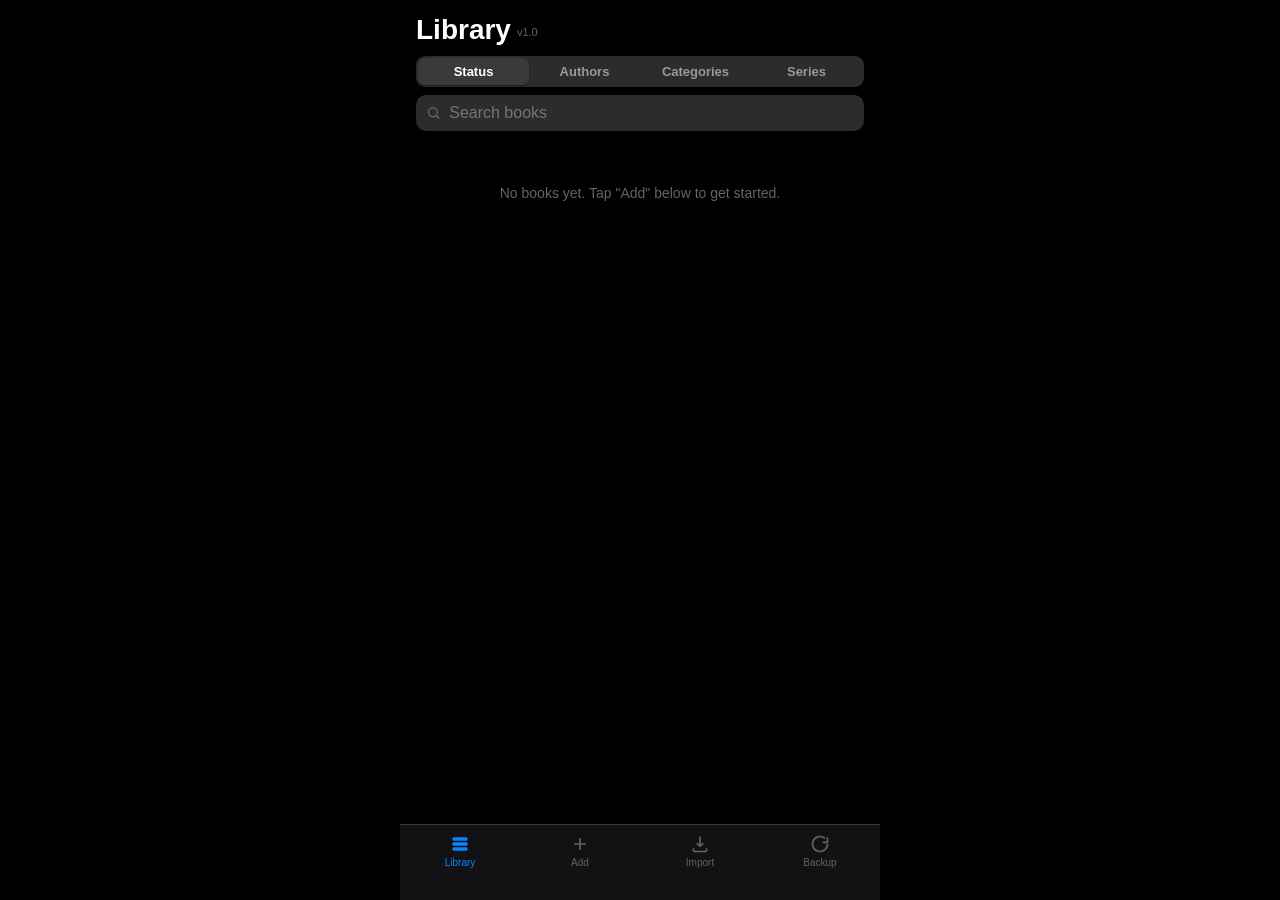
==== mybooks/index.html @ 11c5af47 "Add files via upload v1.0 - Added version labeling" ====
<!DOCTYPE html>
<html lang="en">
<head>
<meta charset="UTF-8">
<meta name="viewport" content="width=device-width, initial-scale=1, maximum-scale=1">
<title>Book Library</title>
<link rel="stylesheet" href="style.css">
</head>
<body>
<div id="app">

  <!-- ===================== LIST VIEW ===================== -->
  <div id="listView" class="view">
    <div class="navbar">
      <div class="navbar-title-row" id="libraryMainNav">
        <h1><span id="libraryTitle">Library</span><span class="version-label" id="libraryVersion"></span></h1>
      </div>
      <div class="navbar-title-row" id="libraryDrilldownNav" style="display:none;">
        <button class="nav-back" id="libraryDrilldownBackBtn">‹ Back</button>
        <span class="nav-title" id="libraryDrilldownTitle"></span>
      </div>
      <div class="segmented" id="librarySegmented">
        <button class="segment active" data-mode="status">Status</button>
        <button class="segment" data-mode="authors">Authors</button>
        <button class="segment" data-mode="categories">Categories</button>
        <button class="segment" data-mode="series">Series</button>
      </div>
      <div class="searchbar" id="librarySearchBar">
        <svg width="16" height="16" viewBox="0 0 24 24" fill="none" stroke="#6C6C70" stroke-width="2"><circle cx="11" cy="11" r="7"/><line x1="21" y1="21" x2="16.65" y2="16.65"/></svg>
        <input id="searchInput" type="text" placeholder="Search books">
      </div>
    </div>
    <div id="listContent"></div>
  </div>

  <!-- ===================== DETAIL VIEW ===================== -->
  <div id="detailView" class="view">
    <div class="navbar">
      <div class="navbar-title-row" id="viewNavRow">
        <button class="nav-back" id="detailBackBtn">‹ Library</button>
        <button class="nav-icon-btn" id="editEnterBtn">Edit</button>
      </div>
      <div class="navbar-title-row" id="editNavRow" style="display:none;">
        <button class="nav-cancel" id="editCancelBtn">Cancel</button>
        <span class="nav-title">Edit Book</span>
        <button class="nav-done" id="editDoneBtn">Done</button>
      </div>
      <div class="navbar-title-row" id="previewNavRow" style="display:none;">
        <button class="nav-back" id="previewBackBtn">‹ Matches</button>
        <button class="nav-done" id="previewAddBtn">Add</button>
      </div>
      <div class="navbar-title-row" id="refreshMatchesNavRow" style="display:none;">
        <button class="nav-cancel" id="refreshMatchesCancelBtn">Cancel</button>
        <span class="nav-title">Choose a Match</span>
        <span style="width:52px;"></span>
      </div>
    </div>

    <div id="viewMode">
      <div class="detail-hero" id="detailHero"></div>
      <div class="field-group" id="detailFields"></div>

      <div class="group-label">Synopsis</div>
      <div class="field-group"><div class="synopsis-box" id="detailSynopsis"></div></div>

      <div id="detailNotesGroup">
        <div class="group-label">Notes</div>
        <div class="field-group"><div class="notes-box" id="detailNotes"></div></div>
      </div>

      <div class="field-group" id="detailActionsGroup">
        <button class="action-row" id="markReadBtn">Mark as Read</button>
        <button class="action-row" id="refreshOnlineBtn">Refresh from Online Sources</button>
        <button class="action-row destructive" id="deleteBookBtn">Delete Book</button>
      </div>
    </div>

    <div id="refreshMatchesList" class="field-group" style="display:none;"></div>

    <div id="editModeBlock" style="display:none;">
      <div class="detail-hero">
        <div class="detail-cover editable" id="editCover" tabindex="0"></div>
        <div class="cover-edit-actions">
          <label class="cover-action-btn" for="editCoverFileInput">Upload Photo</label>
          <input type="file" id="editCoverFileInput" accept="image/*">
        </div>
      </div>

      <div class="group-label">Title &amp; Author</div>
      <div class="field-group">
        <div class="field-row editing"><span class="field-label">Title</span><input class="field-input" id="editTitle" type="text"></div>
        <div class="field-row editing"><span class="field-label">Author</span><input class="field-input" id="editAuthor" type="text"></div>
      </div>

      <div class="group-label">Details</div>
      <div class="field-group">
        <div class="field-row editing"><span class="field-label">Series</span><input class="field-input" id="editSeries" type="text"></div>
        <div class="field-row editing"><span class="field-label">Series #</span><input class="field-input" id="editSeriesNumber" type="number"></div>
        <div class="field-row editing"><span class="field-label">Category</span><select class="field-select" id="editCategory"></select></div>
        <div class="field-row editing"><span class="field-label">Status</span><select class="field-select" id="editStatus"></select></div>
        <div class="field-row editing"><span class="field-label">Rating</span><select class="field-select" id="editRating"></select></div>
        <div class="field-row editing"><span class="field-label">Source</span><select class="field-select" id="editSource"></select></div>
      </div>

      <div class="group-label">Synopsis</div>
      <div class="field-group"><textarea class="synopsis-input" id="editSynopsis"></textarea></div>

      <div class="group-label">Notes</div>
      <div class="field-group"><textarea class="notes-input" id="editNotes"></textarea></div>
    </div>
  </div>

  <!-- ===================== ADD BOOK VIEW ===================== -->
  <div id="addView" class="view">
    <div class="navbar"><div class="navbar-title-row"><h1>Add Book</h1></div></div>

    <div class="field-group">
      <div class="field-row editing"><span class="field-label">Title</span><input class="field-input" id="addSearchTitle" type="text" placeholder="Optional"></div>
      <div class="field-row editing"><span class="field-label">Author</span><input class="field-input" id="addSearchAuthor" type="text" placeholder="Optional"></div>
    </div>
    <button class="big-button" id="addSearchBtn">Search for Matches</button>

    <div class="group-label">Matches</div>
    <div class="field-group" id="addMatchResults"></div>

    <button class="big-button secondary" id="addBlankBtn">Add Without a Match (Blank Entry)</button>
    <div class="section-note">Uses whatever Title/Author is entered above. You can fill in the rest of the details afterward.</div>
  </div>

  <!-- ===================== IMPORT VIEW ===================== -->
  <div id="importView" class="view">
    <div class="navbar"><div class="navbar-title-row"><h1>Import</h1></div></div>
    <div class="section-note">Import books from a CSV file (columns: title, author, status, synopsis, source, category, series, seriesNumber, rating, notes). Duplicate title+author pairs are skipped automatically.</div>
    <label class="big-button" for="csvFileInput" style="display:block; text-align:center;">Choose CSV File</label>
    <input type="file" id="csvFileInput" accept=".csv,text/csv">
    <div id="importRecap"></div>
  </div>

  <!-- ===================== BACKUP VIEW ===================== -->
  <div id="backupView" class="view">
    <div class="navbar"><div class="navbar-title-row"><h1>Backup</h1></div></div>
    <div class="section-note">Data is stored only in this browser. Back up regularly, especially before clearing browser data.</div>
    <button class="big-button" id="backupNowBtn">Backup Now (Download)</button>

    <div class="section-note" style="margin-top:16px;">Restoring replaces all current data with the contents of the chosen backup file.</div>
    <label class="big-button secondary" for="restoreFileInput" style="display:block; text-align:center;">Restore from Backup File</label>
    <input type="file" id="restoreFileInput" accept="application/json">
  </div>

  <!-- ===================== TAB BAR ===================== -->
  <div class="tabbar">
    <button class="tab active" id="tabLibrary">
      <svg width="20" height="20" viewBox="0 0 24 24" fill="currentColor"><rect x="3" y="4" width="18" height="4" rx="1"/><rect x="3" y="10" width="18" height="4" rx="1"/><rect x="3" y="16" width="18" height="4" rx="1"/></svg>
      Library
    </button>
    <button class="tab" id="tabAdd">
      <svg width="20" height="20" viewBox="0 0 24 24" fill="none" stroke="currentColor" stroke-width="2"><path d="M12 5v14M5 12h14"/></svg>
      Add
    </button>
    <button class="tab" id="tabImport">
      <svg width="20" height="20" viewBox="0 0 24 24" fill="none" stroke="currentColor" stroke-width="2"><path d="M12 3v12m0 0-4-4m4 4 4-4M4 17v2a2 2 0 0 0 2 2h12a2 2 0 0 0 2-2v-2"/></svg>
      Import
    </button>
    <button class="tab" id="tabBackup">
      <svg width="20" height="20" viewBox="0 0 24 24" fill="none" stroke="currentColor" stroke-width="2"><path d="M21 12a9 9 0 1 1-3-6.7M21 4v6h-6"/></svg>
      Backup
    </button>
  </div>

</div>

<script src="js/logic.js"></script>
<script src="js/db.js"></script>
<script src="js/api.js"></script>
<script src="js/csv.js"></script>
<script src="js/rating.js"></script>
<script src="js/app.js"></script>
</body>
</html>
---- mybooks/style.css ----
/* style.css — Book Library app
   iOS-inspired visual style (grouped lists, nav bar), adapted for the browser. */

:root {
  --bg: #000000;
  --card: #1C1C1E;
  --blue: #0A84FF;
  --red: #FF453A;
  --label: #FFFFFF;
  --secondary-label: #98989D;
  --tertiary-label: #636366;
  --separator: #38383A;
  --fill: #2C2C2E;              /* neutral control fill: segmented track, search bar, row press state */
  --fill-raised: #3A3A3C;       /* raised/selected state on top of --fill, e.g. active segment */
  --blue-tint: rgba(10, 132, 255, 0.22); /* blue-tinted background for status badges */
  --placeholder: #48484A;       /* cover placeholder while no image is set */
}

* { box-sizing: border-box; }

body {
  margin: 0;
  background: var(--bg);
  font-family: -apple-system, BlinkMacSystemFont, "SF Pro Text", "Helvetica Neue", Arial, sans-serif;
  color: var(--label);
}

#app {
  max-width: 480px;
  margin: 0 auto;
  min-height: 100vh;
  background: var(--bg);
  position: relative;
  padding-bottom: 90px; /* leave room for tab bar */
}

.view { display: none; }
.view.active { display: block; }

/* Nav bar */
.navbar {
  padding: 10px 16px 10px;
  background: var(--bg);
  position: sticky;
  top: 0;
  z-index: 10;
}
.navbar-title-row {
  display: flex;
  align-items: center;
  justify-content: space-between;
}
.navbar h1 {
  font-size: 28px;
  font-weight: 700;
  margin: 4px 0 10px;
}
.version-label {
  font-size: 11px;
  font-weight: 400;
  color: var(--tertiary-label);
  margin-left: 6px;
  vertical-align: middle;
}
.nav-back, .nav-icon-btn, .nav-cancel, .nav-done {
  color: var(--blue);
  font-size: 17px;
  cursor: pointer;
  background: none;
  border: none;
  font-family: inherit;
  padding: 0;
}
.nav-done { font-weight: 600; }
.nav-title { font-size: 17px; font-weight: 600; }

/* Segmented control (Status / Authors / Categories / Series) */
.segmented {
  display: flex; background: var(--fill); border-radius: 9px; padding: 2px; margin-bottom: 8px;
}
.segment {
  flex: 1; text-align: center; padding: 6px 0; font-size: 13px; font-weight: 600;
  color: var(--secondary-label); background: none; border: none; border-radius: 7px;
  cursor: pointer; font-family: inherit;
}
.segment.active { background: var(--fill-raised); color: var(--label); box-shadow: 0 1px 2px rgba(0,0,0,0.4); }

/* Authors/Categories/Series index rows */
.index-count { font-size: 13px; color: var(--tertiary-label); flex-shrink: 0; }

/* Search bar */
.searchbar {
  background: var(--fill);
  border-radius: 10px;
  padding: 8px 10px;
  display: flex;
  align-items: center;
  gap: 6px;
  margin-bottom: 4px;
}
.searchbar input {
  border: none;
  background: transparent;
  outline: none;
  font-size: 16px;
  width: 100%;
  font-family: inherit;
  color: var(--label);
}

/* Section headers (collapsible groups) */
.section-header {
  display: flex;
  align-items: center;
  justify-content: space-between;
  padding: 14px 16px 6px;
  cursor: pointer;
  user-select: none;
}
.section-header .title-group { display: flex; align-items: center; gap: 6px; }
.section-header .chevron { font-size: 13px; color: var(--tertiary-label); transition: transform 0.15s ease; }
.section-header.collapsed .chevron { transform: rotate(-90deg); }
.section-header .label {
  font-size: 13px; font-weight: 600; color: var(--secondary-label);
  text-transform: uppercase; letter-spacing: 0.4px;
}
.section-header .count { font-size: 13px; color: var(--tertiary-label); }
.section-body.collapsed { display: none; }

/* Card list */
.card { background: var(--card); margin: 0 16px 10px; border-radius: 12px; overflow: hidden; }
.row {
  display: flex; align-items: center; gap: 12px; padding: 10px 12px;
  border-bottom: 0.5px solid var(--separator); cursor: pointer;
}
.row:last-child { border-bottom: none; }
.row:active { background: var(--fill); }

.cover {
  width: 42px; height: 62px; border-radius: 4px; background-size: cover;
  background-position: center; background-color: var(--placeholder); flex-shrink: 0;
  box-shadow: 0 1px 3px rgba(0,0,0,0.25);
}
.detail-cover {
  width: 150px; height: 220px; border-radius: 8px; background-size: cover;
  background-position: center; background-color: var(--placeholder);
  box-shadow: 0 8px 20px rgba(0,0,0,0.5); margin: 0 auto 14px;
}

.row-text { flex: 1; min-width: 0; }
.row-title { font-size: 15px; font-weight: 600; white-space: nowrap; overflow: hidden; text-overflow: ellipsis; }
.row-author { font-size: 13px; color: var(--secondary-label); white-space: nowrap; overflow: hidden; text-overflow: ellipsis; }
.row-series { font-size: 12px; color: var(--tertiary-label); }
.row-source { font-size: 12px; color: var(--tertiary-label); }
.row-rating {
  font-size: 11px; font-weight: 600; padding: 3px 8px; border-radius: 20px;
  white-space: nowrap; flex-shrink: 0;
}
.stars { font-size: 14px; letter-spacing: 1px; white-space: nowrap; flex-shrink: 0; }
.stars-red { color: #FF6961; }
.stars-yellow { color: #FFD60A; }
.stars-green { color: #32D74B; }
.row-action-btn {
  font-size: 12px; color: var(--blue); background: none; border: 1px solid var(--blue);
  border-radius: 20px; padding: 4px 10px; flex-shrink: 0; cursor: pointer; font-family: inherit;
}
.chev-right { color: var(--tertiary-label); font-size: 15px; flex-shrink: 0; }

/* Empty state */
.empty-state {
  text-align: center; color: var(--tertiary-label); font-size: 14px; padding: 40px 20px;
}

/* Detail view */
.detail-hero { display: flex; flex-direction: column; align-items: center; padding: 8px 16px 20px; text-align: center; }
.detail-title { font-size: 20px; font-weight: 700; padding: 0 20px; }
.detail-author { font-size: 15px; color: var(--secondary-label); margin-top: 3px; }
.detail-badges { display: flex; gap: 8px; margin-top: 10px; flex-wrap: wrap; justify-content: center; }
.badge { font-size: 12px; font-weight: 600; padding: 4px 10px; border-radius: 20px; }
.badge-status { background: var(--blue-tint); color: var(--blue); }

/* Cover editing (Edit Book view): click + paste an image, or Upload Photo */
.detail-cover.editable { cursor: pointer; outline: none; }
.detail-cover.editable:focus { box-shadow: 0 0 0 3px rgba(10,132,255,0.45); }
.detail-cover.editable.no-cover { display: flex; align-items: center; justify-content: center; }
.detail-cover.editable.no-cover::after {
  content: "Click, then paste (⌘V) an image";
  font-size: 12px; color: var(--secondary-label); text-align: center; padding: 0 14px; line-height: 1.4;
}
.cover-edit-actions { display: flex; justify-content: center; margin-top: 10px; }
.cover-action-btn {
  font-size: 13px; color: var(--blue); background: none; border: 1px solid var(--blue);
  border-radius: 20px; padding: 6px 14px; cursor: pointer; font-family: inherit;
}

.field-group { background: var(--card); margin: 0 16px 16px; border-radius: 12px; overflow: hidden; }
.field-row { display: flex; justify-content: space-between; align-items: center; padding: 11px 14px; border-bottom: 0.5px solid var(--separator); gap: 12px; }
.field-row:last-child { border-bottom: none; }
.field-label { font-size: 15px; flex-shrink: 0; }
.field-value { font-size: 15px; color: var(--secondary-label); text-align: right; }

.group-label { font-size: 13px; font-weight: 600; color: var(--secondary-label); text-transform: uppercase; letter-spacing: 0.4px; padding: 6px 16px 6px 30px; }
.synopsis-box, .notes-box { padding: 12px 14px; font-size: 14px; line-height: 1.45; }
.notes-box { color: var(--secondary-label); font-style: italic; }

.field-input, .field-select, .synopsis-input, .notes-input {
  font-family: inherit; font-size: 15px; color: var(--label); border: none;
  background: transparent; outline: none; width: 100%;
}
.field-row.editing .field-label { width: 90px; }
.field-row.editing .field-input, .field-row.editing .field-select { text-align: right; }
.synopsis-input, .notes-input { resize: vertical; padding: 12px 14px; min-height: 70px; line-height: 1.45; }

.action-row {
  display: flex; align-items: center; justify-content: center; padding: 12px;
  font-size: 15px; font-weight: 600; color: var(--blue); border-bottom: 0.5px solid var(--separator);
  cursor: pointer; background: none; border-left: none; border-right: none; border-top: none; width: 100%; font-family: inherit;
}
.action-row:last-child { border-bottom: none; }
.action-row.destructive { color: var(--red); }

/* Match picker (Add Book) */
.match-item { padding: 12px 14px; border-bottom: 0.5px solid var(--separator); cursor: pointer; display: flex; gap: 12px; align-items: center; }
.match-item:last-child { border-bottom: none; }
.match-item:active { background: var(--fill); }
.match-text { flex: 1; }
.match-title { font-size: 15px; font-weight: 600; }
.match-author { font-size: 13px; color: var(--secondary-label); }
.match-source-tag { font-size: 11px; color: var(--tertiary-label); }

/* Import recap */
.recap-line { font-size: 14px; padding: 6px 14px; }
.recap-skip { color: var(--secondary-label); font-style: italic; }

/* Buttons for import/backup screens */
.big-button {
  display: block; width: calc(100% - 32px); margin: 12px 16px; padding: 14px;
  background: var(--blue); color: #fff; text-align: center; border-radius: 12px;
  font-size: 16px; font-weight: 600; border: none; cursor: pointer; font-family: inherit;
}
.big-button.secondary { background: var(--card); color: var(--blue); border: 1px solid var(--blue); }
.section-note { font-size: 13px; color: var(--secondary-label); padding: 4px 16px 16px; line-height: 1.4; }

/* Tab bar */
.tabbar {
  position: fixed; bottom: 0; left: 50%; transform: translateX(-50%);
  width: 100%; max-width: 480px; height: 76px; background: rgba(20,20,22,0.92);
  backdrop-filter: blur(20px); border-top: 0.5px solid var(--separator);
  display: flex; padding-top: 8px;
}
.tab {
  flex: 1; display: flex; flex-direction: column; align-items: center; gap: 3px;
  color: var(--tertiary-label); font-size: 10px; font-weight: 500; cursor: pointer;
  background: none; border: none; font-family: inherit;
}
.tab.active { color: var(--blue); }

input[type="file"] { display: none; }
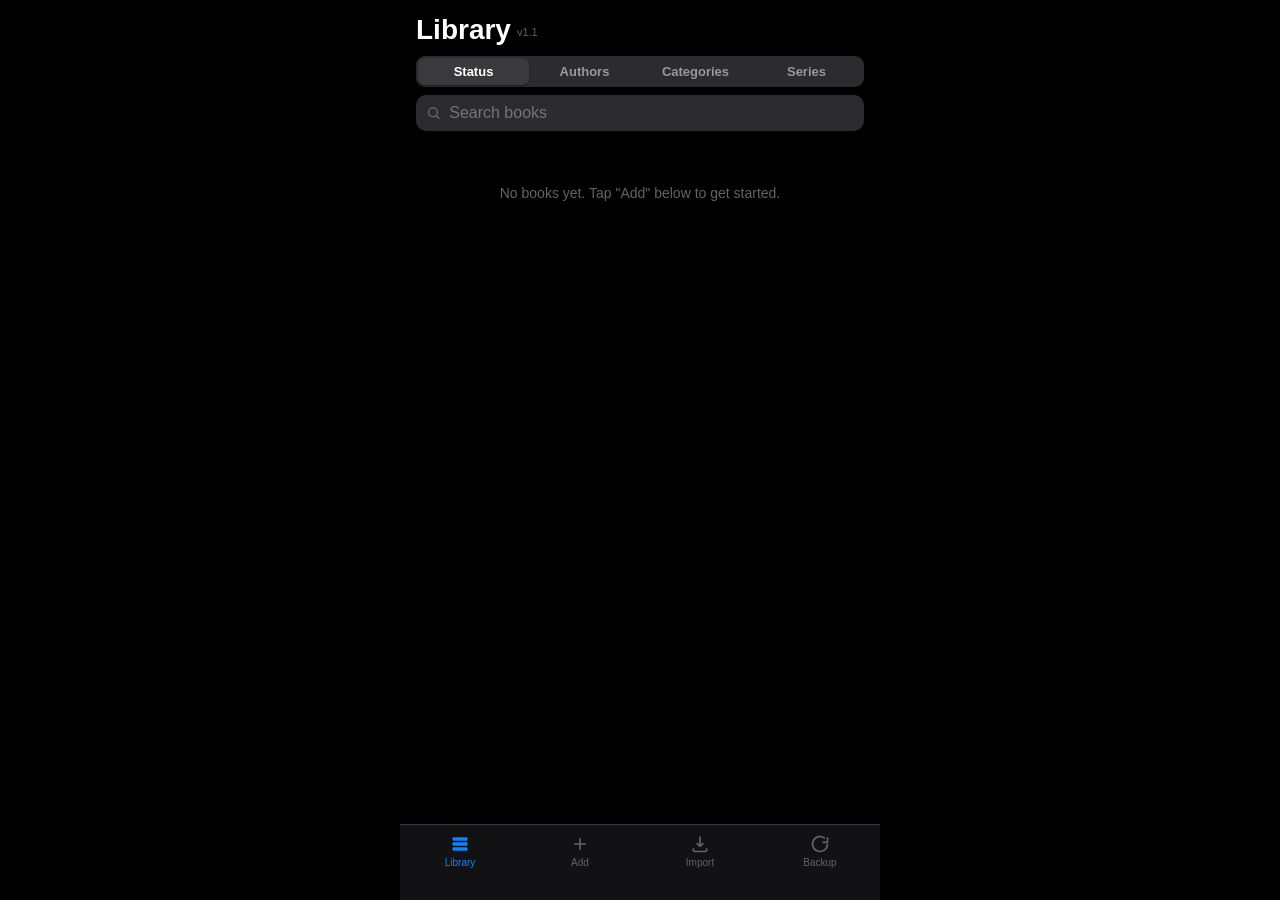
==== commit c4e302a0: "Add cache-busting to script tags and bump visible app version Script tags had no versioning at all, " ====
--- a/mybooks/index.html
+++ b/mybooks/index.html
@@ -145,6 +145,12 @@
     <div class="section-note" style="margin-top:16px;">Restoring replaces all current data with the contents of the chosen backup file.</div>
     <label class="big-button secondary" for="restoreFileInput" style="display:block; text-align:center;">Restore from Backup File</label>
     <input type="file" id="restoreFileInput" accept="application/json">
+
+    <div class="section-note" style="margin-top:16px;">Connect Dropbox to keep your library in sync across devices. Syncs automatically when the app opens, or on demand with Sync Now.</div>
+    <button class="big-button" id="dropboxConnectBtn">Connect Dropbox</button>
+    <button class="big-button" id="dropboxSyncBtn" style="display:none;">Sync Now</button>
+    <button class="big-button secondary" id="dropboxDisconnectBtn" style="display:none;">Disconnect Dropbox</button>
+    <div id="dropboxStatus" class="section-note"></div>
   </div>
 
   <!-- ===================== TAB BAR ===================== -->
@@ -169,11 +175,30 @@
 
 </div>
 
-<script src="js/logic.js"></script>
-<script src="js/db.js"></script>
-<script src="js/api.js"></script>
-<script src="js/csv.js"></script>
-<script src="js/rating.js"></script>
-<script src="js/app.js"></script>
+<script src="js/logic.js?v=1.1"></script>
+<script src="js/db.js?v=1.1"></script>
+<script src="js/api.js?v=1.1"></script>
+<script src="js/csv.js?v=1.1"></script>
+<script src="js/rating.js?v=1.1"></script>
+<script src="js/dropbox.js?v=1.1"></script>
+<script src="js/app.js?v=1.1"></script>
+
+<!-- Default Statcounter code for My Books Tracker
+https://mybooks.fyi/mybooks/ -->
+<script type="text/javascript">
+var sc_project=13340858; 
+var sc_invisible=1; 
+var sc_security="feb645f2"; 
+</script>
+<script type="text/javascript"
+src="https://www.statcounter.com/counter/counter.js"
+async></script>
+<noscript><div class="statcounter"><a title="Web Analytics"
+href="https://statcounter.com/" target="_blank"><img
+class="statcounter"
+src="https://c.statcounter.com/13340858/0/feb645f2/1/"
+alt="Web Analytics"
+referrerPolicy="no-referrer-when-downgrade"></a></div></noscript>
+<!-- End of Statcounter Code -->
 </body>
 </html>
--- a/mybooks/style.css
+++ b/mybooks/style.css
@@ -231,6 +231,7 @@
 /* Import recap */
 .recap-line { font-size: 14px; padding: 6px 14px; }
 .recap-skip { color: var(--secondary-label); font-style: italic; }
+.dropbox-status-error { color: var(--red); }
 
 /* Buttons for import/backup screens */
 .big-button {
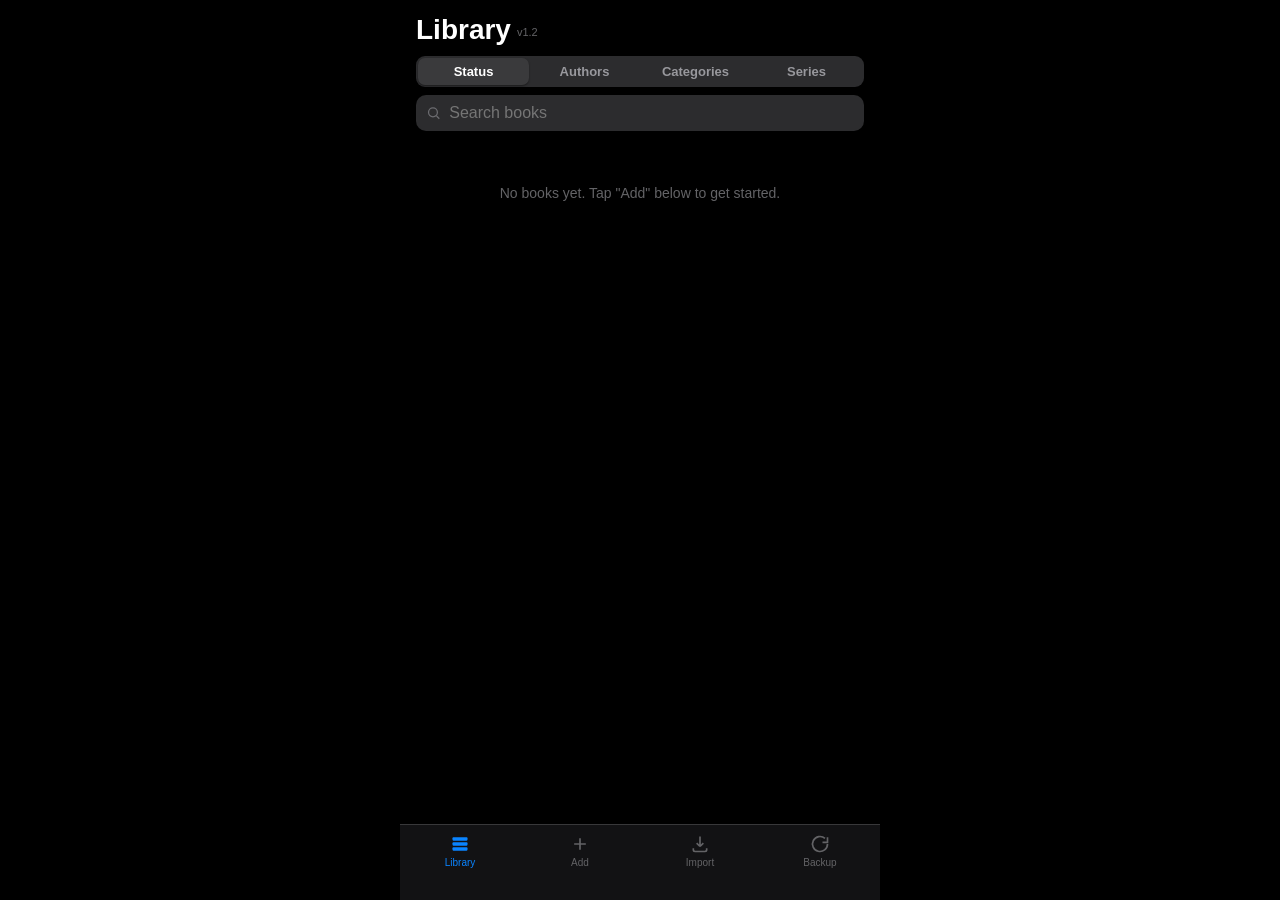
==== commit 1ff7cfc7: "Surface raw download diagnostics when a pull comes back empty A live report confirmed the App Folder" ====
--- a/mybooks/index.html
+++ b/mybooks/index.html
@@ -175,13 +175,13 @@
 
 </div>
 
-<script src="js/logic.js?v=1.1"></script>
-<script src="js/db.js?v=1.1"></script>
-<script src="js/api.js?v=1.1"></script>
-<script src="js/csv.js?v=1.1"></script>
-<script src="js/rating.js?v=1.1"></script>
-<script src="js/dropbox.js?v=1.1"></script>
-<script src="js/app.js?v=1.1"></script>
+<script src="js/logic.js?v=1.2"></script>
+<script src="js/db.js?v=1.2"></script>
+<script src="js/api.js?v=1.2"></script>
+<script src="js/csv.js?v=1.2"></script>
+<script src="js/rating.js?v=1.2"></script>
+<script src="js/dropbox.js?v=1.2"></script>
+<script src="js/app.js?v=1.2"></script>
 
 <!-- Default Statcounter code for My Books Tracker
 https://mybooks.fyi/mybooks/ -->
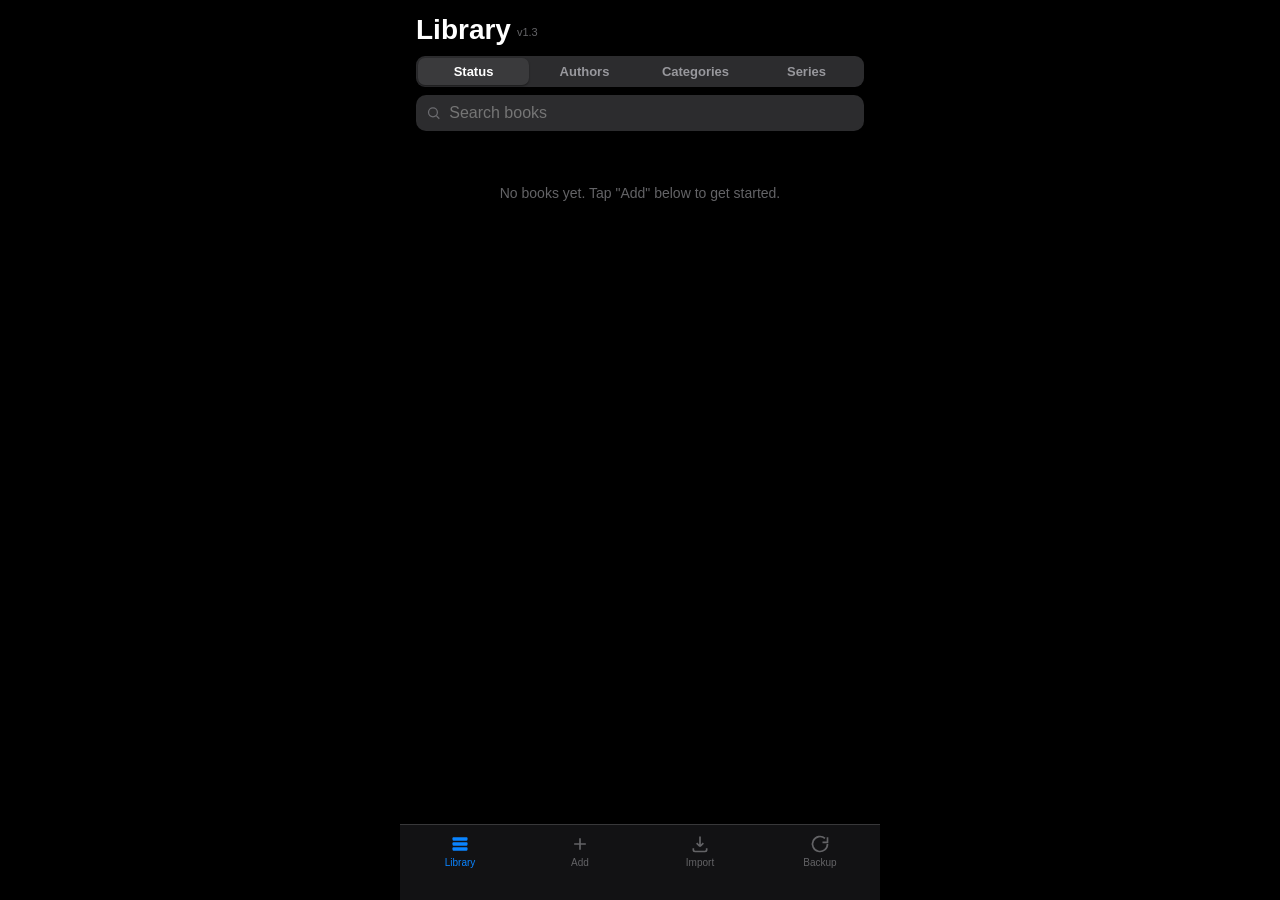
==== commit 88a9875e: "Force cache: 'no-store' on the temporary-link content fetch Diagnostics showed the exact same 2-byte" ====
--- a/mybooks/index.html
+++ b/mybooks/index.html
@@ -175,13 +175,13 @@
 
 </div>
 
-<script src="js/logic.js?v=1.2"></script>
-<script src="js/db.js?v=1.2"></script>
-<script src="js/api.js?v=1.2"></script>
-<script src="js/csv.js?v=1.2"></script>
-<script src="js/rating.js?v=1.2"></script>
-<script src="js/dropbox.js?v=1.2"></script>
-<script src="js/app.js?v=1.2"></script>
+<script src="js/logic.js?v=1.3"></script>
+<script src="js/db.js?v=1.3"></script>
+<script src="js/api.js?v=1.3"></script>
+<script src="js/csv.js?v=1.3"></script>
+<script src="js/rating.js?v=1.3"></script>
+<script src="js/dropbox.js?v=1.3"></script>
+<script src="js/app.js?v=1.3"></script>
 
 <!-- Default Statcounter code for My Books Tracker
 https://mybooks.fyi/mybooks/ -->
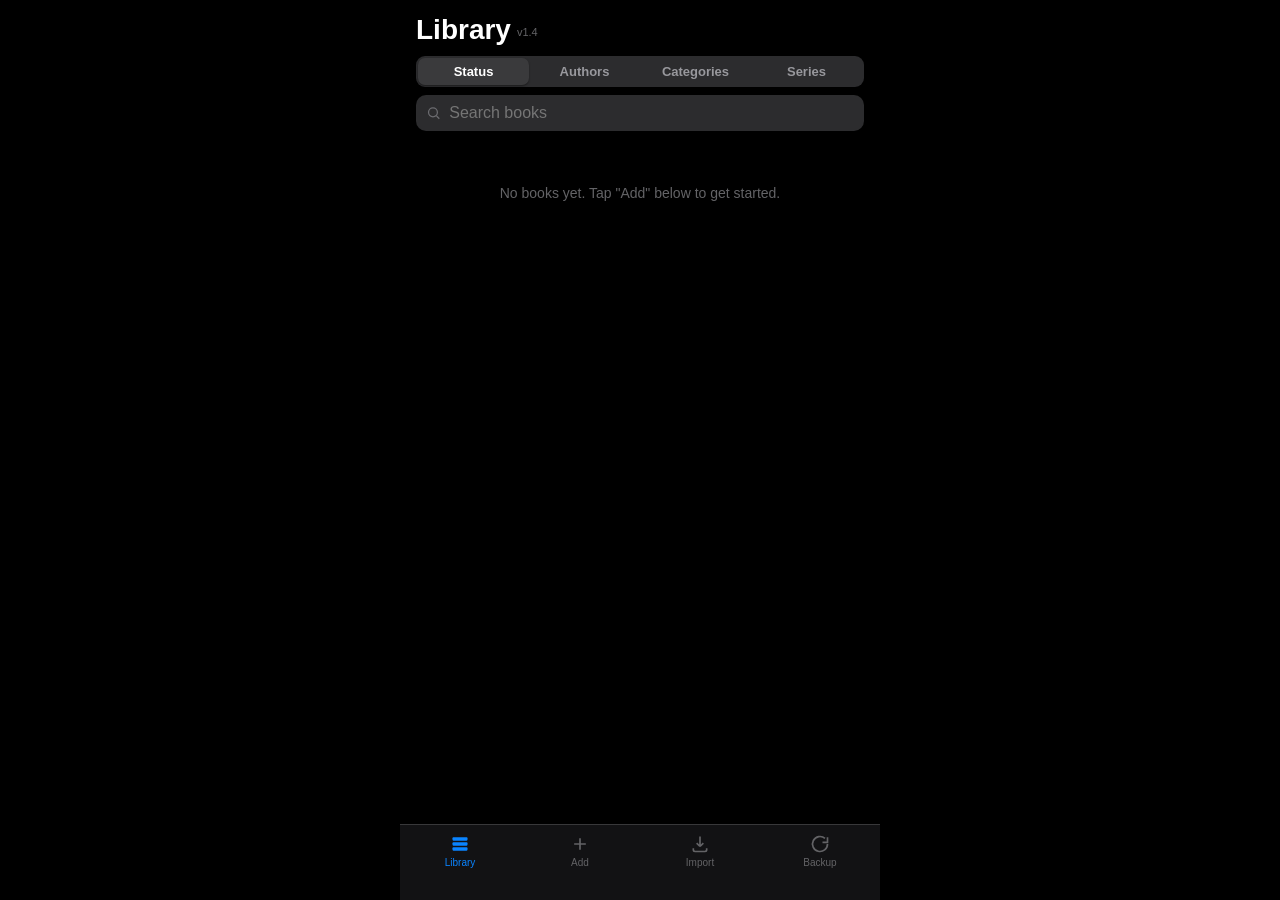
==== commit 153da21a: "Fall back to a direct POST download when the temp-link GET is stale cache: 'no-store' didn't fix it " ====
--- a/mybooks/index.html
+++ b/mybooks/index.html
@@ -175,13 +175,13 @@
 
 </div>
 
-<script src="js/logic.js?v=1.3"></script>
-<script src="js/db.js?v=1.3"></script>
-<script src="js/api.js?v=1.3"></script>
-<script src="js/csv.js?v=1.3"></script>
-<script src="js/rating.js?v=1.3"></script>
-<script src="js/dropbox.js?v=1.3"></script>
-<script src="js/app.js?v=1.3"></script>
+<script src="js/logic.js?v=1.4"></script>
+<script src="js/db.js?v=1.4"></script>
+<script src="js/api.js?v=1.4"></script>
+<script src="js/csv.js?v=1.4"></script>
+<script src="js/rating.js?v=1.4"></script>
+<script src="js/dropbox.js?v=1.4"></script>
+<script src="js/app.js?v=1.4"></script>
 
 <!-- Default Statcounter code for My Books Tracker
 https://mybooks.fyi/mybooks/ -->
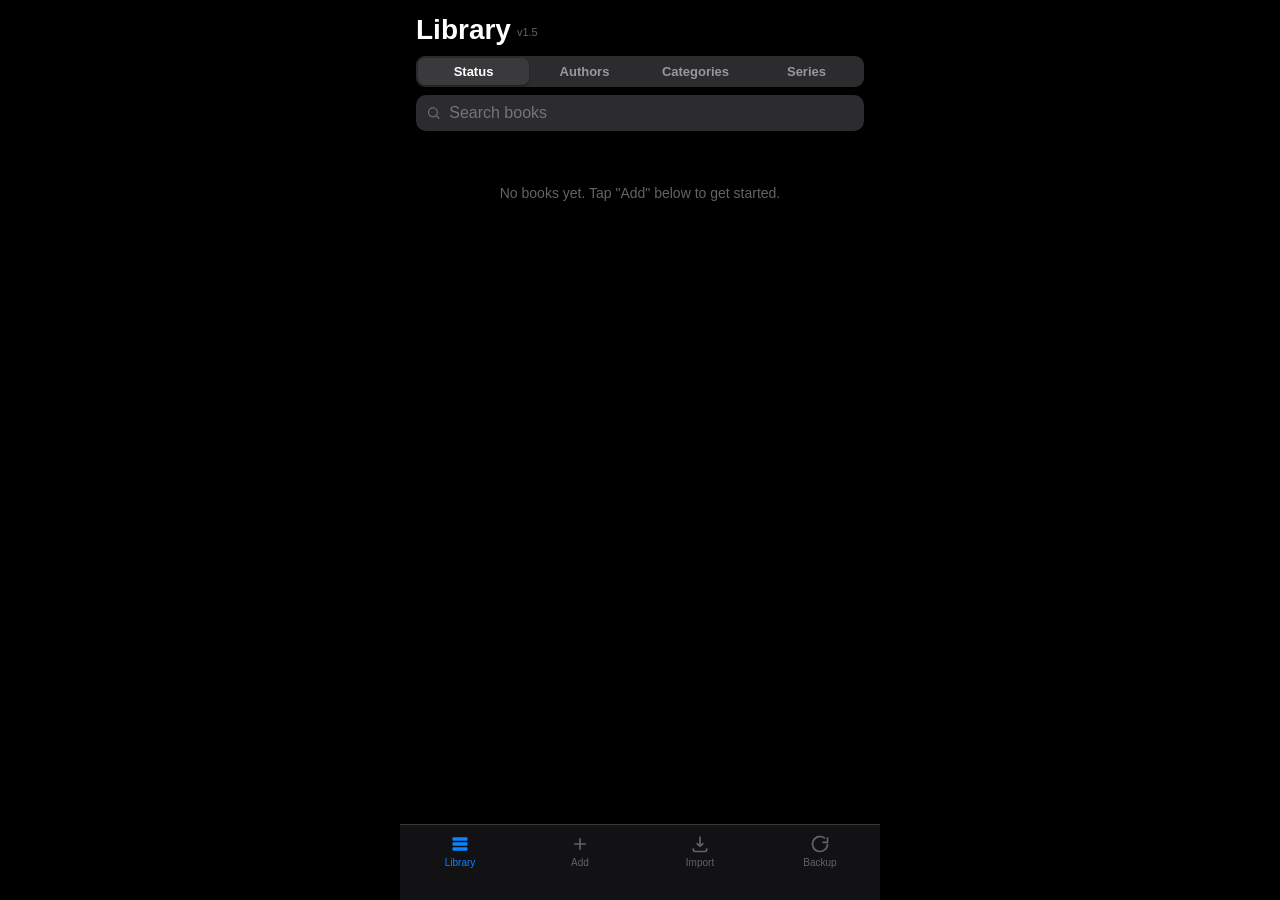
==== commit 870fdf4d: "Revert Dropbox sync: back to manual-only backup/restore Removed the entire Dropbox sync feature (js/" ====
--- a/mybooks/index.html
+++ b/mybooks/index.html
@@ -145,12 +145,6 @@
     <div class="section-note" style="margin-top:16px;">Restoring replaces all current data with the contents of the chosen backup file.</div>
     <label class="big-button secondary" for="restoreFileInput" style="display:block; text-align:center;">Restore from Backup File</label>
     <input type="file" id="restoreFileInput" accept="application/json">
-
-    <div class="section-note" style="margin-top:16px;">Connect Dropbox to keep your library in sync across devices. Syncs automatically when the app opens, or on demand with Sync Now.</div>
-    <button class="big-button" id="dropboxConnectBtn">Connect Dropbox</button>
-    <button class="big-button" id="dropboxSyncBtn" style="display:none;">Sync Now</button>
-    <button class="big-button secondary" id="dropboxDisconnectBtn" style="display:none;">Disconnect Dropbox</button>
-    <div id="dropboxStatus" class="section-note"></div>
   </div>
 
   <!-- ===================== TAB BAR ===================== -->
@@ -175,13 +169,12 @@
 
 </div>
 
-<script src="js/logic.js?v=1.4"></script>
-<script src="js/db.js?v=1.4"></script>
-<script src="js/api.js?v=1.4"></script>
-<script src="js/csv.js?v=1.4"></script>
-<script src="js/rating.js?v=1.4"></script>
-<script src="js/dropbox.js?v=1.4"></script>
-<script src="js/app.js?v=1.4"></script>
+<script src="js/logic.js?v=1.5"></script>
+<script src="js/db.js?v=1.5"></script>
+<script src="js/api.js?v=1.5"></script>
+<script src="js/csv.js?v=1.5"></script>
+<script src="js/rating.js?v=1.5"></script>
+<script src="js/app.js?v=1.5"></script>
 
 <!-- Default Statcounter code for My Books Tracker
 https://mybooks.fyi/mybooks/ -->
--- a/mybooks/style.css
+++ b/mybooks/style.css
@@ -231,7 +231,6 @@
 /* Import recap */
 .recap-line { font-size: 14px; padding: 6px 14px; }
 .recap-skip { color: var(--secondary-label); font-style: italic; }
-.dropbox-status-error { color: var(--red); }
 
 /* Buttons for import/backup screens */
 .big-button {
